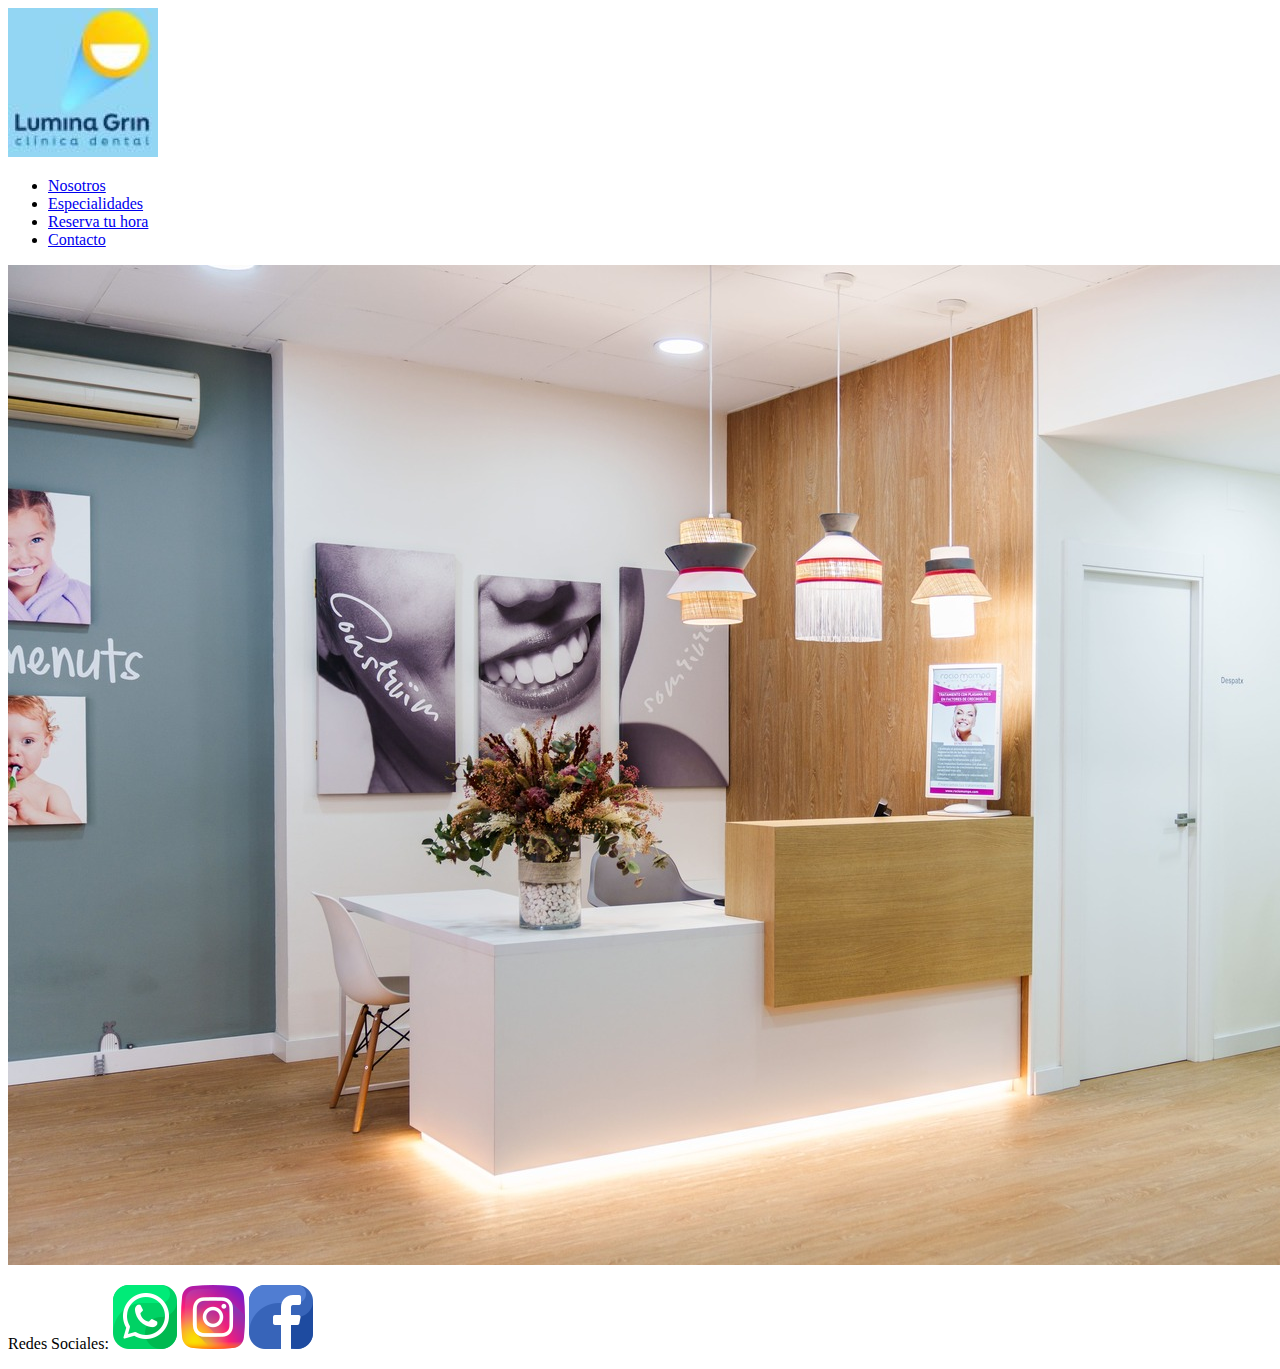
==== index.html @ a6341206 "preentrega 2" ====
<!DOCTYPE html>
<html lang="en">
<head>
    <meta charset="UTF-8">
    <meta name="viewport" content="width=<>, initial-scale=1.0">
    <title>Lumina Grin</title>
    <link rel="shortcut icon" href="../Proyecto/multimedia/favicon.ico" type="image/x-icon">
    <link rel="stylesheet" href="../Proyecto/styles/styles.css">
</head>
<body>
  <header>
    <a href="./index.html"></a><img src="./multimedia/logo.jpg" alt="logo de la clínica" srcset="">
    <nav class="fuentes">
      <ul>
        <li><a href="./pages/nosotros.html">Nosotros</a></li></li>
        <li><a href="./pages/especialidades.html">Especialidades</a></li>
        <li><a href="./pages/reserva-tu-hora.html">Reserva tu hora</a></li>
        <li><a href="./pages/contacto.html">Contacto</a></li>
      </ul> 
    </nav>
  </header> 
  <main>
    <div>
      <img src="./multimedia/recepcion-clinica-1.jpg" alt="foto clínica">
    </div>
  </main>
  <footer>
    <p class="fuentes">
      Redes Sociales:
      <img src="./multimedia/whatsapp.png" alt="logo whatsapp" class="rrss">
      <img src="./multimedia/instagram.png" alt="logo ig" class="rrss">
      <img src="./multimedia/facebook.png" alt="logo facebook" class="rrss">
         
    </p>
  </footer>
</body>
</html>
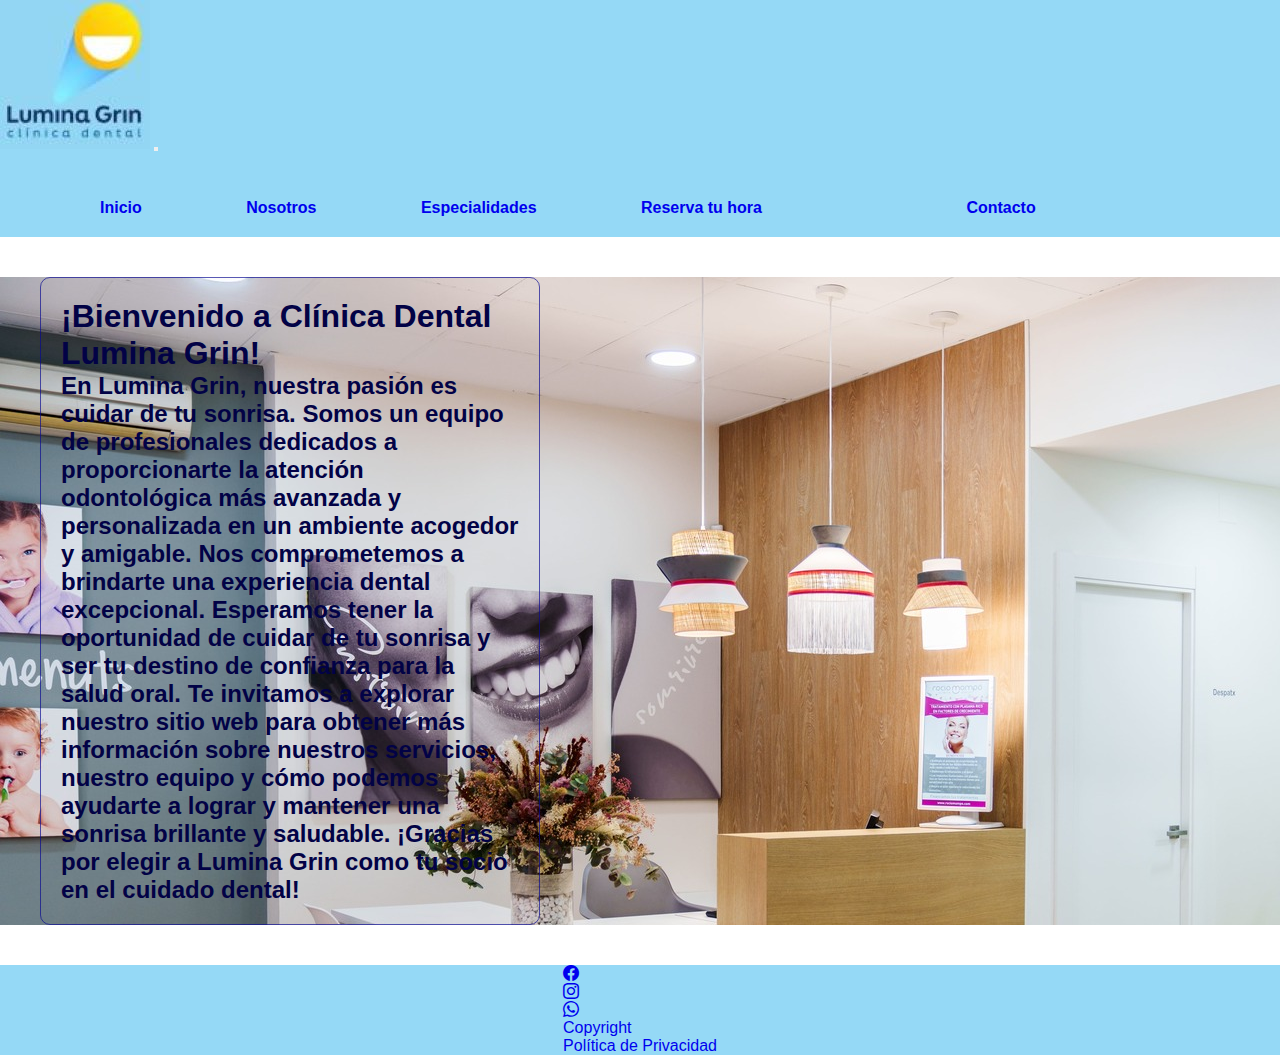
==== commit ecbffdfa: "version 2" ====
--- a/index.html
+++ b/index.html
@@ -2,36 +2,96 @@
 <html lang="en">
 <head>
     <meta charset="UTF-8">
-    <meta name="viewport" content="width=<>, initial-scale=1.0">
+    <meta name="viewport" content="width=device-width, initial-scale=1.0">
     <title>Lumina Grin</title>
     <link rel="shortcut icon" href="../Proyecto/multimedia/favicon.ico" type="image/x-icon">
-    <link rel="stylesheet" href="../Proyecto/styles/styles.css">
+    <link href="https://cdn.jsdelivr.net/npm/bootstrap@5.3.2/dist/css/bootstrap.min.css" rel="stylesheet" integrity="sha384-T3c6CoIi6uLrA9TneNEoa7RxnatzjcDSCmG1MXxSR1GAsXEV/Dwwykc2MPK8M2HN" crossorigin="anonymous">
+    <link rel="stylesheet" href="https://cdn.jsdelivr.net/npm/bootstrap-icons@1.11.1/font/bootstrap-icons.css">
+    <link rel="stylesheet" href="./styles/styles.css">
 </head>
+
+
 <body>
-  <header>
-    <a href="./index.html"></a><img src="./multimedia/logo.jpg" alt="logo de la clínica" srcset="">
-    <nav class="fuentes">
-      <ul>
-        <li><a href="./pages/nosotros.html">Nosotros</a></li></li>
-        <li><a href="./pages/especialidades.html">Especialidades</a></li>
-        <li><a href="./pages/reserva-tu-hora.html">Reserva tu hora</a></li>
-        <li><a href="./pages/contacto.html">Contacto</a></li>
+
+  <header class="fuentes">
+    
+    <nav class="navbar navbar-expand-lg" style="background-color: rgb(149, 217, 246);">
+      <div class="container-fluid">
+        <a class="navbar-brand" href="#">
+          <img src="./multimedia/logo.jpg" alt="logo">
+        </a>
+        <button class="navbar-toggler" type="button" data-bs-toggle="collapse" data-bs-target="#navbarSupportedContent" aria-controls="navbarSupportedContent" aria-expanded="false" aria-label="Toggle navigation">
+          <span class="navbar-toggler-icon"></span>
+        </button>
+        <div class="collapse navbar-collapse" id="navbarSupportedContent">
+          <ul class="navbar-nav me-auto mb-2 mb-lg-0">
+            <li class="nav-item">
+              <a class="nav-link active" aria-current="page" href="#">Inicio</a>
+            </li>
+            <li class="nav-item">
+              <a href="./pages/nosotros.html">Nosotros</a>
+            </li>
+            <li class="nav-item">
+              <a href="./pages/especialidades.html">Especialidades</a>
+            </li>
+          </li>
+          <li class="nav-item">
+            <a href="./pages/reserva-tu-hora.html">Reserva tu hora</a>
+          </li>
+        <li class="nav-item">
+          <li><a href="./pages/contacto.html">Contacto</a>
+        </li>
+        </div>
       </ul> 
     </nav>
   </header> 
+
+
   <main>
-    <div>
-      <img src="./multimedia/recepcion-clinica-1.jpg" alt="foto clínica">
+    <main class="fuentes">
+      <div class=fondo-inicio>
+      <div class="row">
+        <div class="column">
+          <div class="card">
+            <p>
+              <h1>¡Bienvenido a Clínica Dental Lumina Grin!</h1>
+              <h2> En Lumina Grin, nuestra pasión es cuidar de tu sonrisa. Somos un equipo de profesionales dedicados a proporcionarte la atención odontológica más avanzada y personalizada en un ambiente acogedor y amigable. Nos comprometemos a brindarte una experiencia dental excepcional.
+                Esperamos tener la oportunidad de cuidar de tu sonrisa y ser tu destino de confianza para la salud oral. Te invitamos a explorar nuestro sitio web para obtener más información sobre nuestros servicios, nuestro equipo y cómo podemos ayudarte a lograr y mantener una sonrisa brillante y saludable. ¡Gracias por elegir a Lumina Grin como tu socio en el cuidado dental!</h2>
+            </p>
+          </div>
+        </div>
+      </div>
     </div>
+
+    
   </main>
+
   <footer>
-    <p class="fuentes">
-      Redes Sociales:
-      <img src="./multimedia/whatsapp.png" alt="logo whatsapp" class="rrss">
-      <img src="./multimedia/instagram.png" alt="logo ig" class="rrss">
-      <img src="./multimedia/facebook.png" alt="logo facebook" class="rrss">
-         
-    </p>
+    <div class="container-fluid p-5 text-center">
+      <div class="row">
+        <div class="col">
+          <a href="#"><i class="bi bi-facebook"></i></a>
+        </div>
+        <div class="col">
+          <a href="#"><i class="bi bi-instagram"></i></a>
+        </div>
+        <div class="col">
+          <a href="#"><i class="bi bi-whatsapp"></i></a>
+        </div>
+
+        <div class="row"> 
+          <p class="fuentes"> </p>
+          <div class="col p-3">
+            <a href="#">Copyright</a>
+          </div>
+          <div class="col p-3">
+            <a href="#">Política de Privacidad</a>
+          </div>
+      </div>
+      
+    </div>
   </footer>
+ 
+  <script src="https://cdn.jsdelivr.net/npm/bootstrap@5.3.2/dist/js/bootstrap.bundle.min.js" integrity="sha384-C6RzsynM9kWDrMNeT87bh95OGNyZPhcTNXj1NW7RuBCsyN/o0jlpcV8Qyq46cDfL" crossorigin="anonymous"></script>
 </body>
 </html>--- a/styles/styles.css
+++ b/styles/styles.css
@@ -0,0 +1,93 @@
+*{
+    padding: 0;
+    margin: 0;
+    box-sizing: border-box;
+}
+header {
+    background-color: rgb(149, 217, 246);
+    font-family: 'Lucida Sans', 'Lucida Sans Regular', 'Lucida Grande', 'Lucida Sans Unicode', Geneva, Verdana, sans-serif;
+    font-weight: 700;
+    color: rgb(2, 2, 70);
+    position: sticky;
+    top: 0px;
+    display: flex;
+    flex-flow: row wrap;
+}
+nav.navbar ul.nav li {
+    font-family: 'Lucida Sans', 'Lucida Sans Regular', 'Lucida Grande', 'Lucida Sans Unicode', Geneva, Verdana, sans-serif;
+    color:  rgb(2, 2, 70);
+    
+}
+
+
+.fuentes {
+    font-family: 'Lucida Sans', 'Lucida Sans Regular', 'Lucida Grande', 'Lucida Sans Unicode', Geneva, Verdana, sans-serif;
+    color: rgb(2, 2, 70);
+}
+a {
+    text-decoration: none;
+}
+ul {
+    list-style: none;
+}
+ul li {
+    display: inline-block;
+    margin-top: 40px;
+    margin-left: 100px;
+    margin-bottom: 20px;
+}
+/*estilos de index*/
+.fondo-inicio {
+    background-image: url(../multimedia/recepcion-clinica-1.jpg);
+}
+.card {
+    background-color:transparent
+
+    
+
+}
+/*estilos de nosotros*/
+.fondo{
+    background-image: url(../multimedia/clinica-dental-.jpg);
+}
+
+/*estilos de especialidades*/
+.esp {
+    display: flex;
+    flex-direction: column;
+    align-items: center;
+    justify-content: center;
+    
+}
+.card {
+    width: 500px;
+    border: 1px solid;
+    border-color: rgba(9, 9, 146, 0.674);
+    padding: 20px;
+    margin: 40px;
+    border-radius: 10px;
+
+}
+/*estilos de reserva*/
+.body-reserva {
+display: grid;
+height: 100vh;
+grid-template-rows: 149px auto 88px;  /*este no me funcionó*/
+}
+/*estilos de contacto*/
+.mapa {
+    width: 500px;
+    height: 300px;
+    margin: 30px;
+}
+footer {
+    background-color: rgb(149, 217, 246);
+    font-family: 'Lucida Sans', 'Lucida Sans Regular', 'Lucida Grande', 'Lucida Sans Unicode', Geneva, Verdana, sans-serif;
+.rrss {
+margin: 10px;
+}
+    display: flex;
+    flex-direction:row;
+    justify-content:center;
+    }
+    
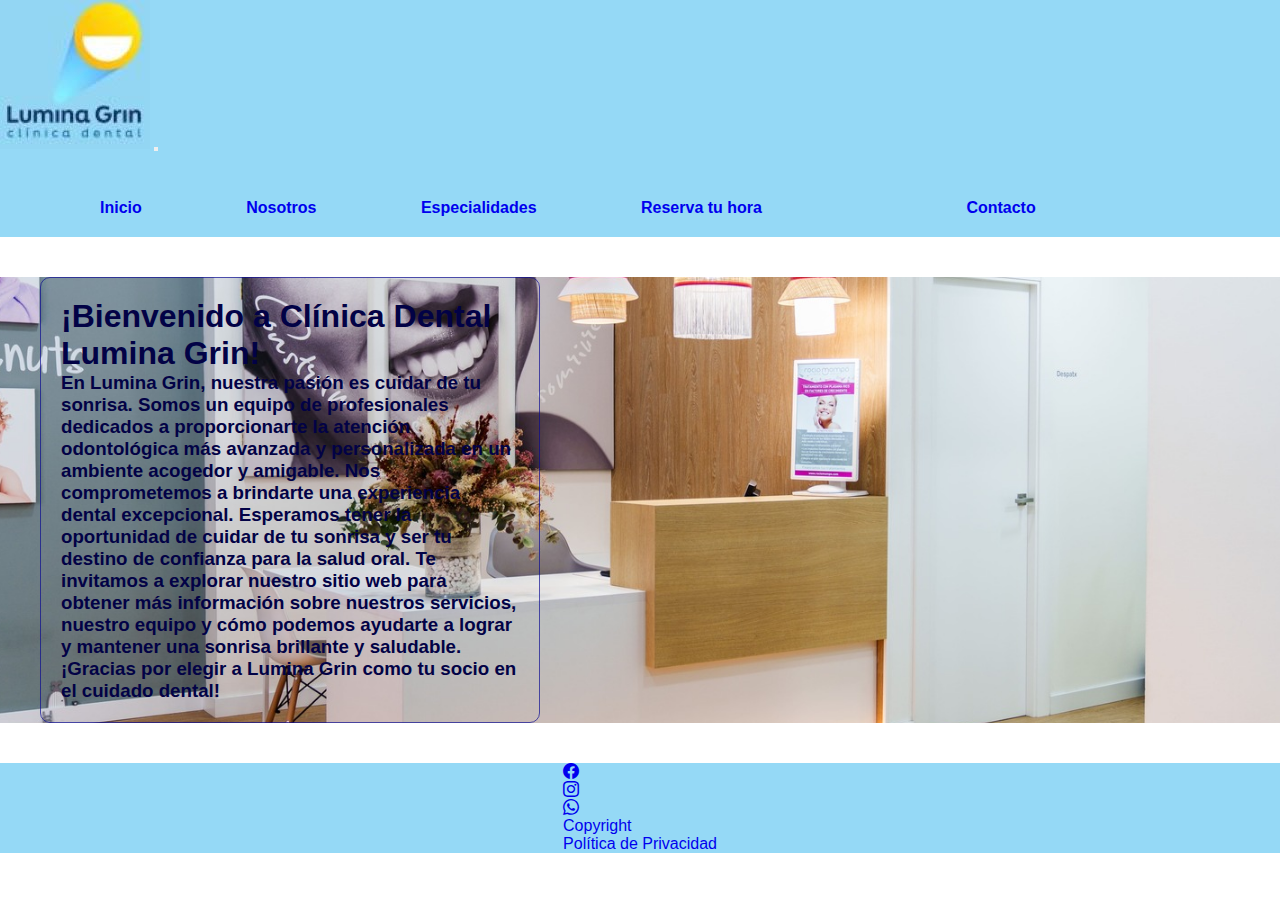
==== commit 5f22fc95: "version 2.1" ====
--- a/index.html
+++ b/index.html
@@ -51,12 +51,12 @@
     <main class="fuentes">
       <div class=fondo-inicio>
       <div class="row">
-        <div class="column">
+        <div class="col">
           <div class="card">
             <p>
-              <h1>¡Bienvenido a Clínica Dental Lumina Grin!</h1>
-              <h2> En Lumina Grin, nuestra pasión es cuidar de tu sonrisa. Somos un equipo de profesionales dedicados a proporcionarte la atención odontológica más avanzada y personalizada en un ambiente acogedor y amigable. Nos comprometemos a brindarte una experiencia dental excepcional.
-                Esperamos tener la oportunidad de cuidar de tu sonrisa y ser tu destino de confianza para la salud oral. Te invitamos a explorar nuestro sitio web para obtener más información sobre nuestros servicios, nuestro equipo y cómo podemos ayudarte a lograr y mantener una sonrisa brillante y saludable. ¡Gracias por elegir a Lumina Grin como tu socio en el cuidado dental!</h2>
+              <h1 class="titulo">¡Bienvenido a Clínica Dental Lumina Grin!</h1>
+              <h3 class="parrafo"> En Lumina Grin, nuestra pasión es cuidar de tu sonrisa. Somos un equipo de profesionales dedicados a proporcionarte la atención odontológica más avanzada y personalizada en un ambiente acogedor y amigable. Nos comprometemos a brindarte una experiencia dental excepcional.
+                Esperamos tener la oportunidad de cuidar de tu sonrisa y ser tu destino de confianza para la salud oral. Te invitamos a explorar nuestro sitio web para obtener más información sobre nuestros servicios, nuestro equipo y cómo podemos ayudarte a lograr y mantener una sonrisa brillante y saludable. ¡Gracias por elegir a Lumina Grin como tu socio en el cuidado dental!</h3>
             </p>
           </div>
         </div>
--- a/styles/styles.css
+++ b/styles/styles.css
@@ -12,6 +12,7 @@
     top: 0px;
     display: flex;
     flex-flow: row wrap;
+    z-index:1
 }
 nav.navbar ul.nav li {
     font-family: 'Lucida Sans', 'Lucida Sans Regular', 'Lucida Grande', 'Lucida Sans Unicode', Geneva, Verdana, sans-serif;
@@ -39,6 +40,13 @@
 /*estilos de index*/
 .fondo-inicio {
     background-image: url(../multimedia/recepcion-clinica-1.jpg);
+    background-position: center center;
+    background-attachment: fixed;
+    background-size: cover;
+
+.título {
+    font-size: 20px;
+}
 }
 .card {
     background-color:transparent
@@ -49,6 +57,10 @@
 /*estilos de nosotros*/
 .fondo{
     background-image: url(../multimedia/clinica-dental-.jpg);
+    background-repeat: no-repeat;
+    background-position: center center;
+    background-size: cover;
+
 }
 
 /*estilos de especialidades*/
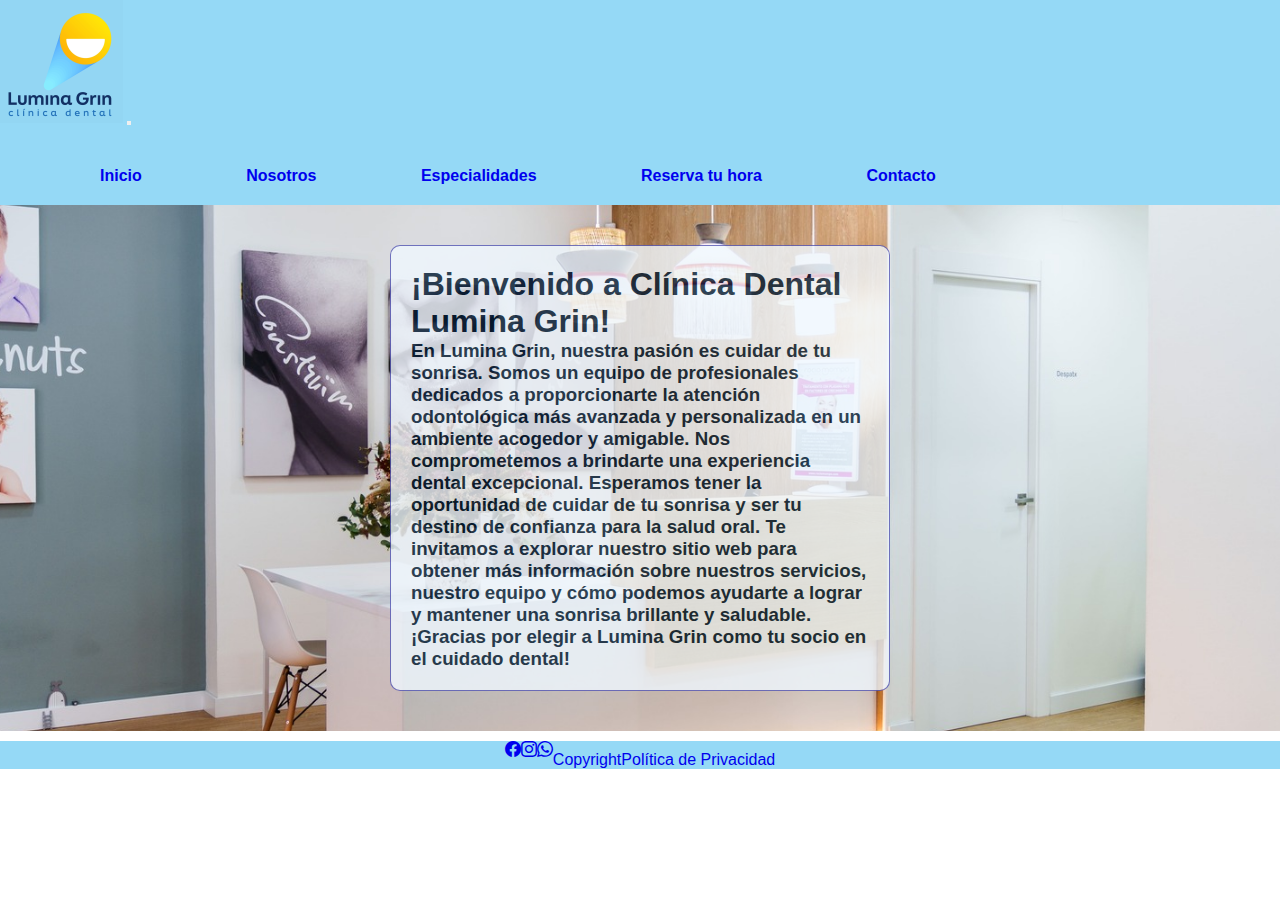
==== commit c1bac13d: "version3" ====
--- a/index.html
+++ b/index.html
@@ -18,7 +18,7 @@
     <nav class="navbar navbar-expand-lg" style="background-color: rgb(149, 217, 246);">
       <div class="container-fluid">
         <a class="navbar-brand" href="#">
-          <img src="./multimedia/logo.jpg" alt="logo">
+          <img src="./multimedia/logo.png" alt="logo">
         </a>
         <button class="navbar-toggler" type="button" data-bs-toggle="collapse" data-bs-target="#navbarSupportedContent" aria-controls="navbarSupportedContent" aria-expanded="false" aria-label="Toggle navigation">
           <span class="navbar-toggler-icon"></span>
@@ -34,20 +34,18 @@
             <li class="nav-item">
               <a href="./pages/especialidades.html">Especialidades</a>
             </li>
-          </li>
-          <li class="nav-item">
+            <li class="nav-item">
             <a href="./pages/reserva-tu-hora.html">Reserva tu hora</a>
           </li>
         <li class="nav-item">
-          <li><a href="./pages/contacto.html">Contacto</a>
+          <a href="./pages/contacto.html">Contacto</a>
         </li>
-        </div>
-      </ul> 
-    </nav>
+      </ul>
+    </div>
+  </div>
+</nav>
   </header> 
 
-
-  <main>
     <main class="fuentes">
       <div class=fondo-inicio>
       <div class="row">
@@ -61,30 +59,27 @@
           </div>
         </div>
       </div>
-    </div>
-
-    
+    </div> 
   </main>
 
   <footer>
-    <div class="container-fluid p-5 text-center">
-      <div class="row">
-        <div class="col">
+    <div class="container-fluid p-3 text-center">
+      <div class="row rrss">
+        <div class="col-2">
           <a href="#"><i class="bi bi-facebook"></i></a>
-        </div>
-        <div class="col">
+        </div> 
+        <div class="col-2">
           <a href="#"><i class="bi bi-instagram"></i></a>
         </div>
-        <div class="col">
+        <div class="col-2">
           <a href="#"><i class="bi bi-whatsapp"></i></a>
         </div>
 
-        <div class="row"> 
-          <p class="fuentes"> </p>
-          <div class="col p-3">
+        <div class="row otros-footer"> 
+          <div class="col-3 p-3">
             <a href="#">Copyright</a>
           </div>
-          <div class="col p-3">
+          <div class="col-3 p-3">
             <a href="#">Política de Privacidad</a>
           </div>
       </div>
--- a/styles/styles.css
+++ b/styles/styles.css
@@ -7,23 +7,25 @@
     background-color: rgb(149, 217, 246);
     font-family: 'Lucida Sans', 'Lucida Sans Regular', 'Lucida Grande', 'Lucida Sans Unicode', Geneva, Verdana, sans-serif;
     font-weight: 700;
-    color: rgb(2, 2, 70);
+    color: rgb(1, 25, 49);
     position: sticky;
     top: 0px;
     display: flex;
     flex-flow: row wrap;
     z-index:1
 }
-nav.navbar ul.nav li {
+.nav-item {
     font-family: 'Lucida Sans', 'Lucida Sans Regular', 'Lucida Grande', 'Lucida Sans Unicode', Geneva, Verdana, sans-serif;
-    color:  rgb(2, 2, 70);
+    color:  rgb(1, 25, 49);
+
     
 }
 
 
 .fuentes {
     font-family: 'Lucida Sans', 'Lucida Sans Regular', 'Lucida Grande', 'Lucida Sans Unicode', Geneva, Verdana, sans-serif;
-    color: rgb(2, 2, 70);
+    color: rgb(1, 25, 49);
+
 }
 a {
     text-decoration: none;
@@ -43,15 +45,21 @@
     background-position: center center;
     background-attachment: fixed;
     background-size: cover;
-
+}
+.col {
+display: flex;
+justify-content: center;
+}
+    
 .título {
     font-size: 20px;
+    color: rgb(1, 25, 49);
 }
-}
+
 .card {
-    background-color:transparent
-
-    
+    background-color: aliceblue;
+    opacity: calc(.8);
+   
 
 }
 /*estilos de nosotros*/
@@ -63,6 +71,11 @@
 
 }
 
+.row-nosotros {
+    display: flex;
+    justify-content: center;
+}
+
 /*estilos de especialidades*/
 .esp {
     display: flex;
@@ -70,6 +83,11 @@
     align-items: center;
     justify-content: center;
     
+}
+.card-img-top {
+    aspect-ratio: 2/1;
+    object-fit: cover;
+
 }
 .card {
     width: 500px;
@@ -82,11 +100,22 @@
 }
 /*estilos de reserva*/
 .body-reserva {
-display: grid;
-height: 100vh;
-grid-template-rows: 149px auto 88px;  /*este no me funcionó*/
+display:flex;
+flex-direction: column;
+min-height: 100vh;
 }
+
+
 /*estilos de contacto*/
+.contacto {
+    display: flex;
+    flex-direction: column;
+    align-items: center;
+    justify-content: center;
+    padding-top: 50px;
+    padding-bottom: 50px;
+
+}
 .mapa {
     width: 500px;
     height: 300px;
@@ -95,11 +124,18 @@
 footer {
     background-color: rgb(149, 217, 246);
     font-family: 'Lucida Sans', 'Lucida Sans Regular', 'Lucida Grande', 'Lucida Sans Unicode', Geneva, Verdana, sans-serif;
-.rrss {
-margin: 10px;
-}
+    margin-top: auto;
+    .rrss {
+    margin: 10px;
     display: flex;
     flex-direction:row;
     justify-content:center;
     }
-    
+    .otros-footer {
+        margin-top: 10px;
+        display: flex;
+        flex-direction:row;
+        justify-content:center;
+
+    }
+}
